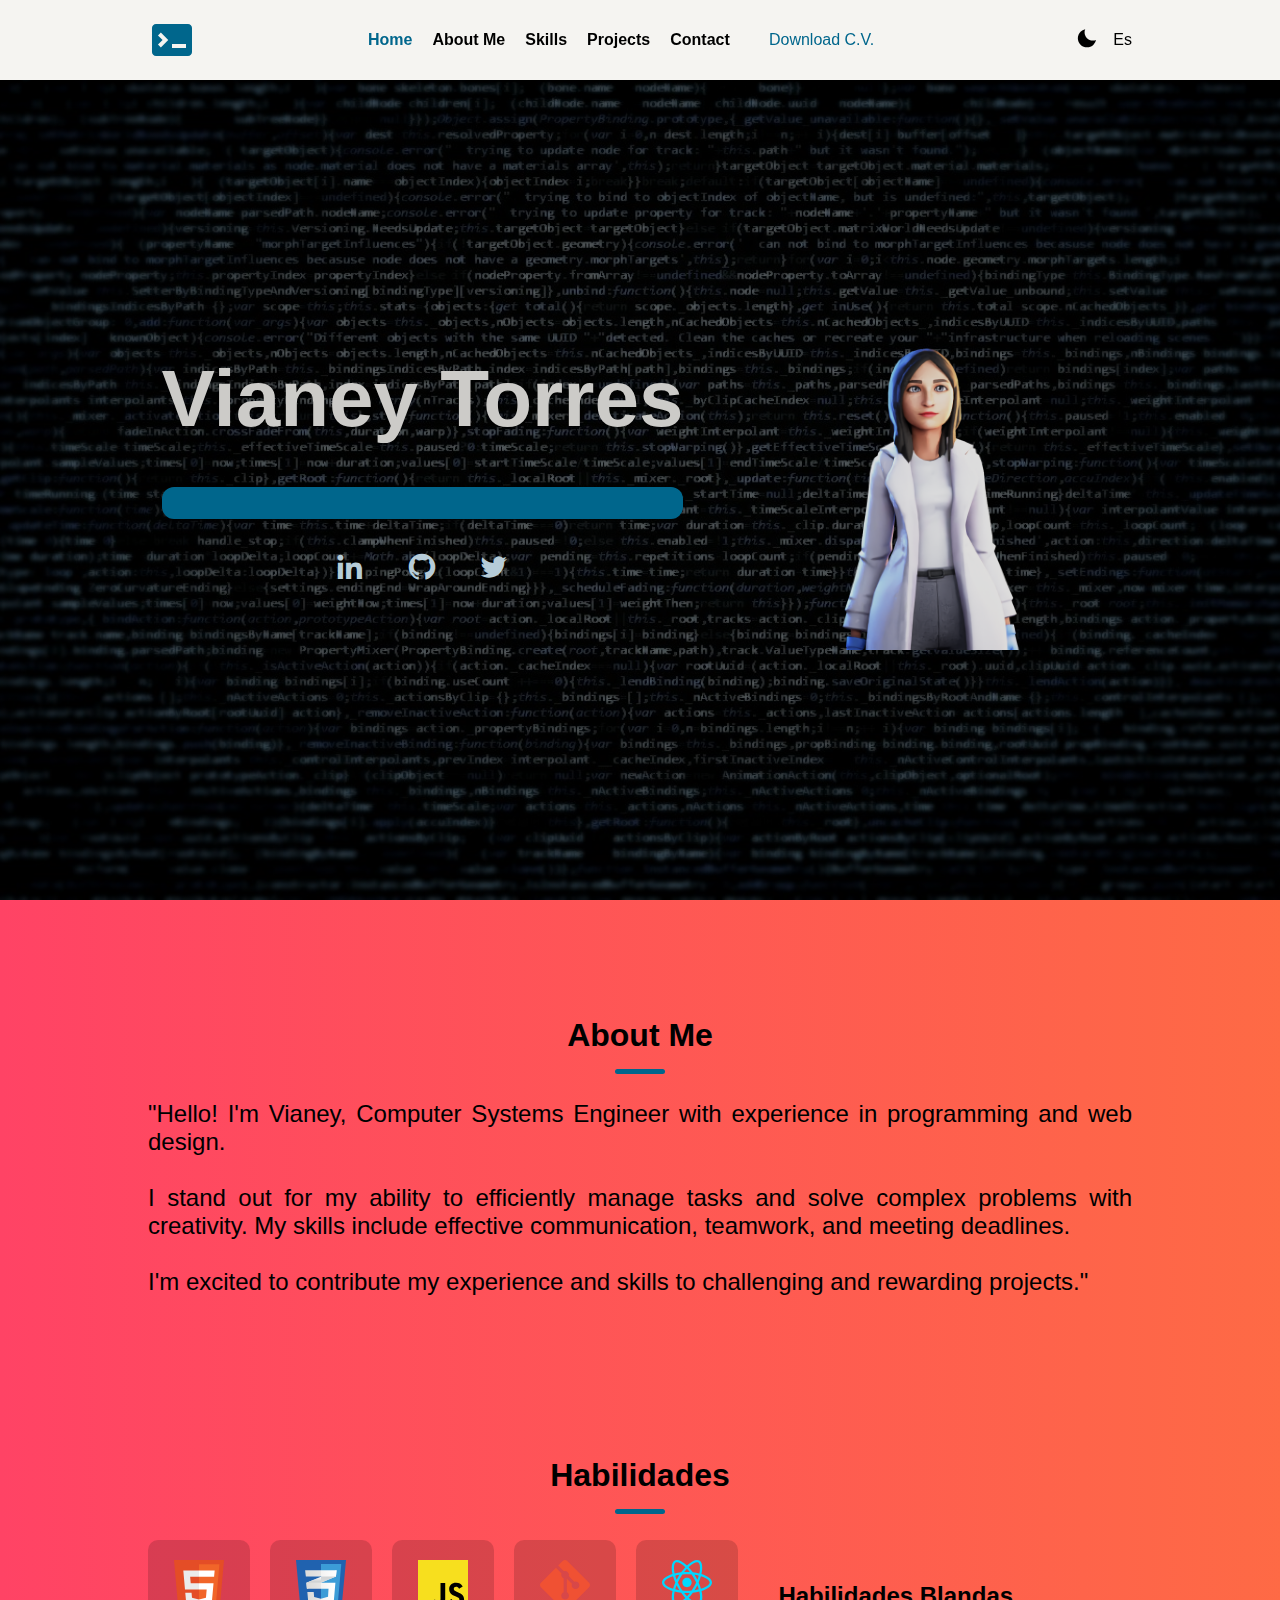
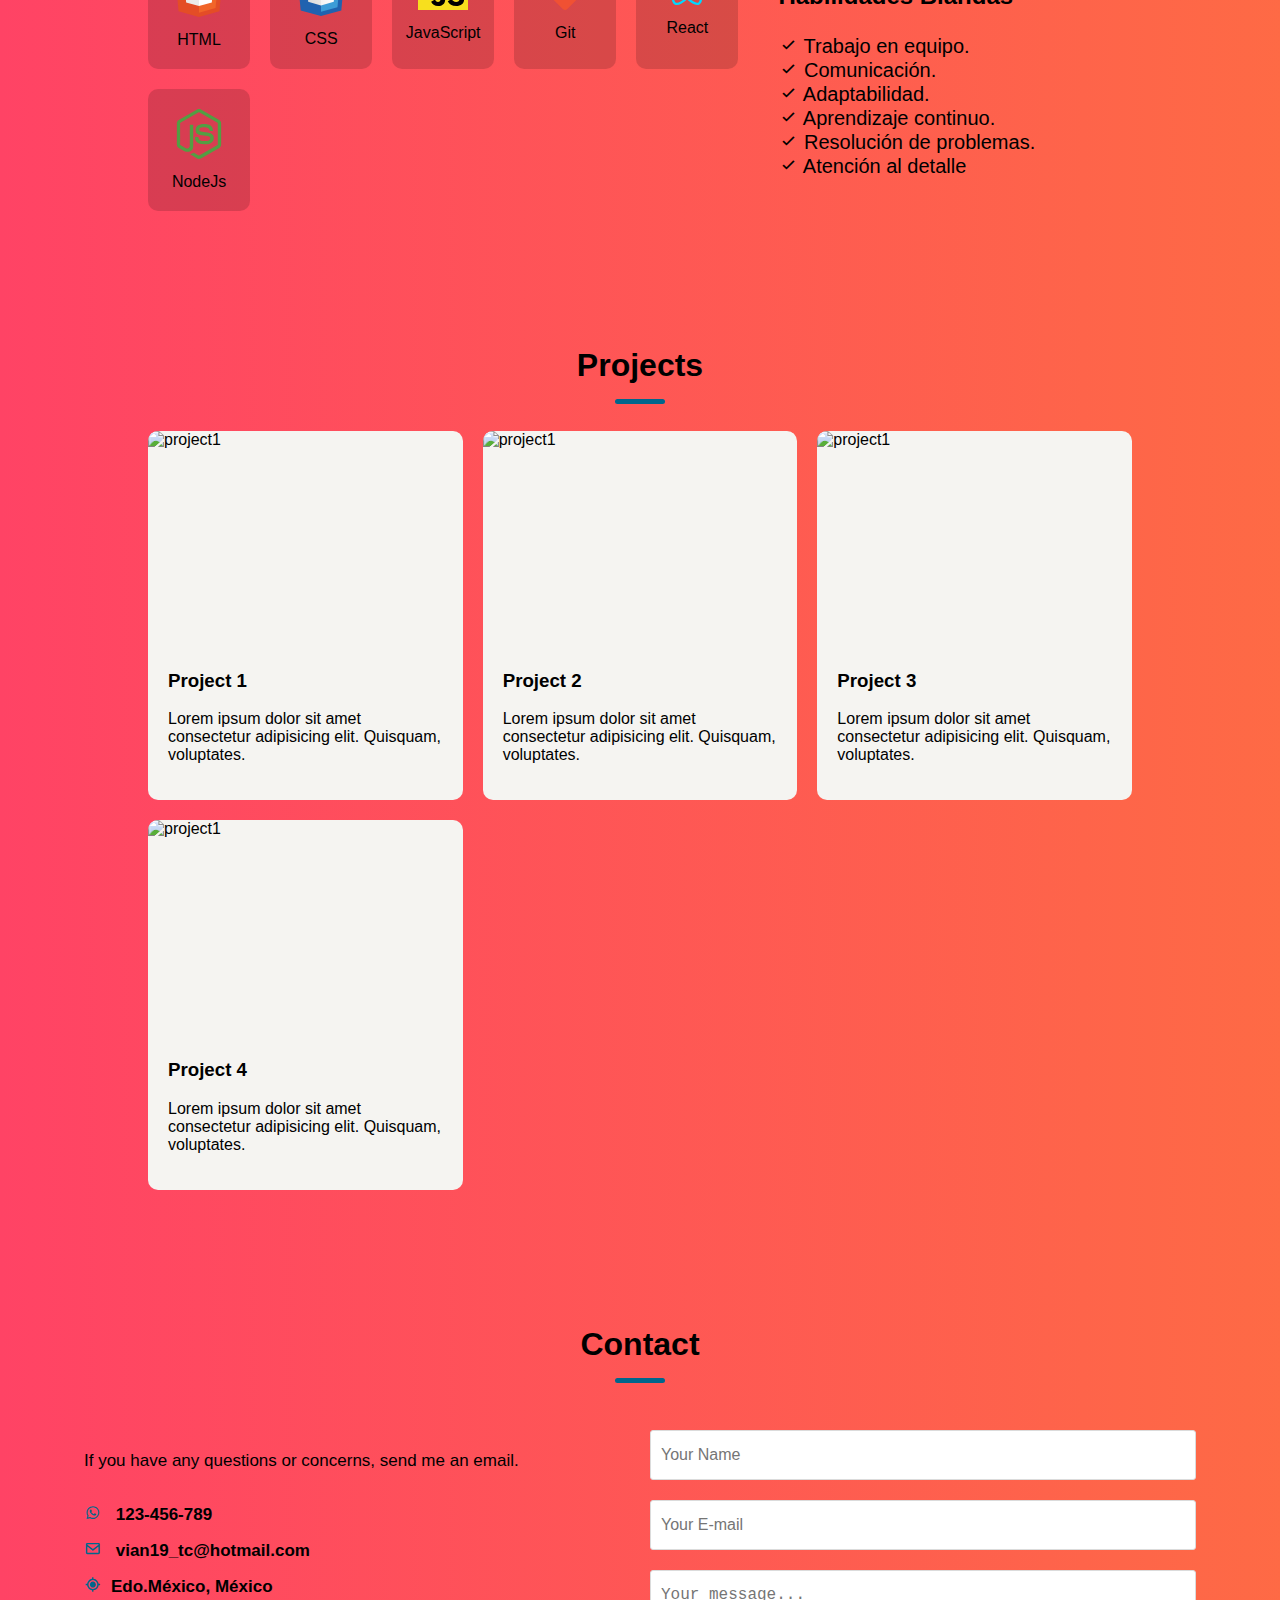
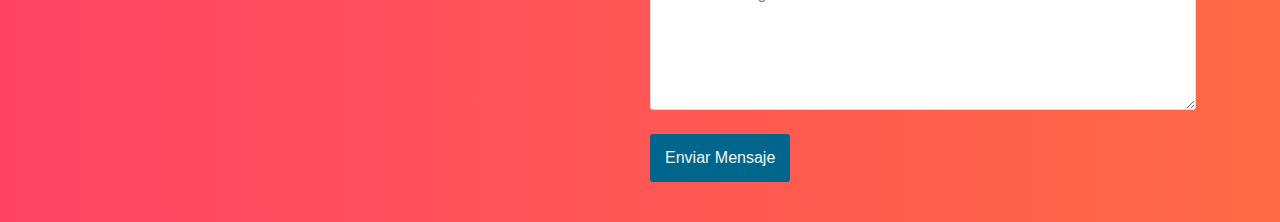
==== en/index.html @ c2d7b0e7 "first_commit" ====
<!DOCTYPE html>
<html lang='en'>
  <head>
    <meta charset='UTF-8'>
    <meta name='viewport' content='width=device-width, initial-scale=1.0'>
    <title>💼 Vianey Torres</title>
    <link rel='stylesheet' href='../assets/css/style.css'>
    <link href='https://unpkg.com/boxicons@2.1.4/css/boxicons.min.css' rel='stylesheet'>
  </head>
  <body>
    <!-- Header -->
    <header class="header">
      <nav class="nav container">
        <a href="../en/index.html" class="logo">           
          <div class="logo_png"><i class='bx bxs-terminal'></i></div>
        </a>

        <div id="menu" class="menu clase2 clase3">
          <button type="button" id="btnClose" class="btn btn-close" aria-label="cerrar">            
            <i class='bx bx-x'></i>
          </button>

          <ul class='menu__list'>
            <li class='menu__item'>
              <a href='#hero' class='menu__link active'>Home</a>
            </li>
            <li class='menu__item'>
              <a href='#about' class='menu__link'>About Me</a>
            </li>
            <li class='menu__item'>
              <a href='#skills' class='menu__link'>Skills</a>
            </li>
            <li class='menu__item'>
              <a href='#projects' class='menu__link'>Projects</a>
            </li>
            <!--
            <li class='menu__item'>
              <a href='#reviews' class='menu__link'>Reviews</a>
            </li>-->
            <li class='menu__item'>
              <a href='#contact' class='menu__link'>Contact</a>
            </li>
          </ul>

          <a href='../assets/docs/TorresVianey_cv.pdf' class="btn btn-resume" target="_blank">
            Download C.V.
          </a>
        </div>

        <div class="btns">
          <button type="button" id="btnOpen" class="btn btn-open" aria-label="abrir">
            <i class='bx bx-menu'></i>
          </button>

          <button type="button" id="btnTheme" class="btn btn-theme" aria-label="theme">
            <i class='bx bxs-moon'></i>
          </button>

          <div class="btn-lang">
            <a href='/index.html'>Es</a>
          </div>
        </div>
      </nav>
    </header>

    <main class="main">
<!-- ======= Hero Section ======= -->
      <section id="hero" class="section hero">
        <div class='container hero__container'>

          <div class="hero__content-img">
            <img src='../assets/img/coat.png' class="hero__img" alt='profile'>
          </div>

          <div class="hero__content-body">
            <h1 class="hero__title"><span class="hero__animation"><span class="hero__name">Vianey Torres</span></h1>
            <p class="hero__description">
              <span id="typing"></span>
            </p>

            <ul class='social'>
              <li class='social__item'>
                <a href='https://www.linkedin.com/in/vianey-torres-cabrera-b6882985' class='social__link' aria-label="linkedin" target="_blank">
                  <i class='bx bxl-linkedin'></i>
                </a>
              </li>
              <li class='social__item'>
                <a href='https://github.com/VianeyTorresCabrera' class='social__link' aria-label="github" target="_blank">
                  <i class='bx bxl-github'></i>
                </a>
              </li>
              <li class='social__item'>
                <a href='https://twitter.com/cabrera_to84642' class='social__link' aria-label="twitter" target="_blank">
                  <i class='bx bxl-twitter'></i>
                </a>
              </li>
            </ul>
          </div>
        </div>
      </section>
<!-- =======About Section ======= -->
      <section id='about' class="section about">
        <div class='container'>
          <h2 class='section section__title'>About Me</h2>

          <div class='about__content'>
            <p>"Hello! I'm Vianey, Computer Systems Engineer with experience in programming and web design.
              <br><br>I stand out for my ability to efficiently manage tasks and solve complex problems with creativity.
              My skills include effective communication, teamwork, and meeting deadlines.
              <br><br>I'm excited to contribute my experience and skills to challenging and rewarding projects."</p>            
          </div>
        </div>
      </section>
<!-- ======= Skills Section ======= -->
<section id='skills' class="section skills">
  <div class='container'>
    <h2 class='section section__title'>Habilidades</h2>

    <div class='skills__content'>
      <div class="skills__container">
        <div class='skills__card'>
          <div class="skills__icon">
            <img class="icon-bounce" src='../assets/icons/html.svg' alt='html'>
          </div>
          <span class="skills__text">HTML</span>
        </div>

        <div class='skills__card'>
          <div class="skills__icon">
            <img class="icon-pulse" src='../assets/icons/css.svg' alt='html'>
          </div>
          <span class="skills__text">CSS</span>
        </div>

        <div class='skills__card'>
          <div class="skills__icon">
            <img class="icon-swing" src='../assets/icons/javascript.svg' alt='html'>
          </div>
          <span class="skills__text">JavaScript</span>
        </div>

        <div class='skills__card'>
          <div class="skills__icon">
            <img class="icon-shake" src='../assets/icons/git.svg' alt='html'>
          </div>
          <span class="skills__text">Git</span>
        </div>

        <div class='skills__card'>
          <div class="skills__icon">
            <img class="icon-spin" src='../assets/icons/react.svg' alt='html'>
          </div>
          <span class="skills__text">React</span>
        </div>

        <div class='skills__card'>
          <div class="skills__icon">
            <img class="icon-blink" src='../assets/icons/nodejs.svg' alt='html'>
          </div>
          <span class="skills__text">NodeJs</span>
        </div>
      </div>
      <div>
        <h3 class="skills__subtitle">Habilidades Blandas</h3>

        <ul class='skills__list'>
          <li class='skills__item'>
            <i class='bx bx-check'></i>
            <span>Trabajo en equipo.</span>
          </li>
          <li class='skills__item'>
            <i class='bx bx-check'></i>
            <span>Comunicación.</span>
          </li>
          <li class='skills__item'>
            <i class='bx bx-check'></i>
            <span>Adaptabilidad.</span>
          </li>
          <li class='skills__item'>
            <i class='bx bx-check'></i>
            <span>Aprendizaje continuo.</span>
          </li>
          <li class='skills__item'>
            <i class='bx bx-check'></i>
            <span>Resolución de problemas.</span>
          </li>
          <li class='skills__item'>
            <i class='bx bx-check'></i>
            <span>Atención al detalle</span>
          </li>
        </ul>
      </div>
    </div>
  </div>
</section>
<!-- ======= Projects Section ======= -->
      <section id='projects' class="section projects">
        <div class='container'>
          <h2 class='section section__title'>Projects</h2>

          <div class='projects__container'>
            <div class='projects__card'>
              <div class='project__img-container'>
                <img src='https://plantillashtmlgratis.com/wp-content/uploads/2019/images/page281/zay-shop.jpeg' alt='project1' class='projects__img'>

                <div class="projects__links">
                  <a href='#'>View Code</a>
                  <a href='#'>View Project</a>
                </div>
              </div>
              <div class='projects__content'>
                <h3 class='projects__title'>Project 1</h3>
                <p class='projects__text'>Lorem ipsum dolor sit amet consectetur adipisicing elit. Quisquam, voluptates.</p>
              </div>
            </div>

            <div class='projects__card'>
              <div class='project__img-container'>
                <img src='https://plantillashtmlgratis.com/wp-content/uploads/2019/images/themeforest/ranna-23245048.jpeg' alt='project1' class='projects__img'>

                <div class="projects__links">
                  <a href='#'>View Code</a>
                  <a href='#'>View Project</a>
                </div>
              </div>
              <div class='projects__content'>
                <h3 class='projects__title'>Project 2</h3>
                <p class='projects__text'>Lorem ipsum dolor sit amet consectetur adipisicing elit. Quisquam, voluptates.</p>
              </div>
            </div>

            <div class='projects__card'>
              <div class='project__img-container'>
                <img src='https://plantillashtmlgratis.com/wp-content/uploads/2019/images/page280/petology.jpeg' alt='project1' class='projects__img'>

                <div class="projects__links">
                  <a href='#'>View Code</a>
                  <a href='#'>View Project</a>
                </div>
              </div>
              <div class='projects__content'>
                <h3 class='projects__title'>Project 3</h3>
                <p class='projects__text'>Lorem ipsum dolor sit amet consectetur adipisicing elit. Quisquam, voluptates.</p>
              </div>
            </div>

            <div class='projects__card'>
              <div class='project__img-container'>
                <img src='https://plantillashtmlgratis.com/wp-content/uploads/2019/images/themeforest/master-lawyer-html-bootstrap-template-20260262.jpeg' alt='project1' class='projects__img'>

                <div class="projects__links">
                  <a href='#'>View Code</a>
                  <a href='#'>View Project</a>
                </div>
              </div>
              <div class='projects__content'>
                <h3 class='projects__title'>Project 4</h3>
                <p class='projects__text'>Lorem ipsum dolor sit amet consectetur adipisicing elit. Quisquam, voluptates.</p>
              </div>
            </div>
          </div>
      </section>


<!-- ======= Contact Section ======= -->
      <section id='contact' class="section contact">
        <h2 class='section section__title'>Contact</h2>
        <div class='container-form'>          
            <div class="info-form">                
                <p>If you have any questions or concerns, send me an email.</p>
                <a href="#"><i class='bx bxl-whatsapp'></i></i></i> 123-456-789</a>
                <a href="mailto:vian19_tc@hotmail.com"><i class="bx bx-envelope"></i> vian19_tc@hotmail.com</a>
                <a href="#"><i class='bx bx-current-location' ></i></i>Edo.México, México</a>
            </div>
            <form action="https://formsubmit.co/vian19_tc@hotmail.com" method="post">
                <input type="text" name="nombre" placeholder="Your Name" class="campo">
                <input type="email" name="email" placeholder="Your E-mail" class="campo">
                <textarea name="mensaje" placeholder="Your message..."></textarea>
                <button type="submit" name="enviar"  class="btn-enviar">Enviar Mensaje</button>
                <input type="hidden" name="_next" value="https://main--portafolio-vianey-torres.netlify.app/">
                <input type="hidden" name="_captcha" value="false">
            </form>   
        </div>
      </section>
    </main>

    <script src="https://unpkg.com/typed.js@2.1.0/dist/typed.umd.js"></script>
    <script src="https://unpkg.com/scrollreveal@4.0.0/dist/scrollreveal.min.js"></script>
    <script src="../assets/js/index.js"></script>
    
  </body>
</html>
---- assets/css/style.css ----
/*
    --primary-100:#d4eaf7;
    --primary-200:#b6ccd8;
    --primary-300:#3b3c3d;
    --accent-100:#71c4ef;
    --accent-200:#00668c;
    --text-100:#1d1c1c;
    --text-200:#313d44;
    --bg-100:#fffefb;
    --bg-200:#f5f4f1;
    --bg-300:#cccbc8;
      
*/


:root {
  --header-height: 60px;
  --bg-body: #fff;
  --txt-body: #000;
  --bg-nav: #f5f4f1;  
  --color-primary: #00668c;
  --btn-color: #000;
  --btn-social: #b6ccd8;
  --bg-300:#cccbc8;
}

body.dark {
  --bg-body: #222;
  --txt-body: #f0f0f0;
  --bg-nav: #111;
  --btn-color: #fff;
  --color-primary: #00668c;
  background: linear-gradient(270deg, #000009, #464F51, #011936, #023C40);
  background-size: 800% 800%;
  animation: gradientAnimation 15s ease infinite;
  z-index: -1;  
}

html {
  /* root */
  font-size: 16px;
  box-sizing: border-box;
  scroll-behavior: smooth;
}

*,
*::before,
*::after {
  box-sizing: inherit;
}

body {
  /*background-color: var(--bg-body);*/
  background: linear-gradient(270deg, #9D69A3, #00D9C0, #FCAB10, #FF4365);
  background-size: 800% 800%;
  color: var(--txt-body);
  font-family:'Segoe UI', Tahoma, Geneva, Verdana, sans-serif;
  margin: 0;
  font-size: 1rem;
  animation: gradientAnimation 15s ease infinite;
  z-index: -1;  
}

/**animated background***/

@keyframes gradientAnimation {
  0% {
      background-position: 0% 50%;
  }
  50% {
      background-position: 100% 50%;
  }
  100% {
      background-position: 0% 50%;
  }
}

.content {
  z-index: 1;
  text-align: center;
}



img {
  max-width: 100%;
  height: auto;
}

/* Utilities */
.section {
  padding: 45px 0 20px;
}

.section__title {
  position: relative;
  text-align: center;
}

.section__title::after {
  position: absolute;
  left: 50%;
  bottom: 0;
  content: '';
  display: inline-block;
  width: 50px;
  height: 5px;
  border-radius: 4px;
  background-color: var(--color-primary);
  transform: translateX(-50%);
}

.container {
  max-width: 1024px;
  margin: 0 auto;
  padding: 0 20px;
}

.about__content{
text-align: justify;
}

.btn {
  color: var(--btn-color);
  border: none;
  padding: .75em 1.2em;
  cursor: pointer;
}

.main {
  overflow: hidden;
}

/*================== Header======================= */
.header {
  position: fixed;
  top: 0;
  left: 0;
  width: 100%;
  background-color: var(--bg-nav);
  box-shadow: 0 0 25px #00000036;
  z-index: 1000;
}

.nav {
  height: var(--header-height);
  display: flex;
  justify-content: space-between;
  align-items: center;
}

.logo {  
  display: flex;   
}

.logo_png{
 width: 5em;
}

.bxs-terminal{
 font-size: 3em;
 color: var(--color-primary);
}


.menu {
  /* custome propertie */
  /* --nombre-de-la-propiedad: valor; */
  display: flex;
  gap: 20px;
  background-color: var(--bg-color);
}

.menu__list {
  display: flex;
  list-style: none;
  padding: 0;
  margin: 0;
  align-items: center;
  gap: 20px;
}

.menu__link {
  color: var(--color-text);
  font-weight: 600;
  text-decoration: none;
  transition: color .3s;
}

.menu__link:hover {
  color: var(--color-primary);
}

.menu__link.active {
  color: var(--color-primary);
}

/*.btn-resume {  
  border-bottom: 2px solid transparent;
  color: var(--color-text);
  font-weight: 600;
  text-decoration: none;
  transition: background-color .5s;

}

.btn-resume:hover {  
  border-bottom: 2px solid var(--color-primary);
  color: var(--color-primary);
}*/

.btn-resume{
  position: relative;
overflow: hidden;
display: inline-block;
text-decoration: none;
color: var(--color-primary);
}

.btn-resume:after{
  content: "";
  position: absolute;
  bottom: 0;
  left: -100%;
  width: 100%;
  height: 2px;
  background: var(--color-primary);
  transition: left .8s;
  -webkit-transition: left .8s;
  -moz-transition: left .8s;
  -ms-transition: left .8s;
  -o-transition: left .8s;
}
  
  .btn-resume:hover:after{
  left: 0;
  }



/**/

.btn-close {
  position: absolute;
  background-color: rgba(0, 0, 0, 50%);
  color: #fff;
  top: 20px;
  right: 20px;
  font-size: 28px;
  width: 48px;
  height: 48px;
  padding: .5em;
  display: flex;
  justify-content: center;
  align-items: center;
  border-radius: 50%;
  transition: background-color .5s;
}

.btn-close:hover {
  background-color: #1b8a83;
}

.btns {
  display: flex;
  gap: 15px;
}

.btn-open {
  background-color: transparent;
  font-size: 28px;
  padding: 0;
}

.btn-theme {
  background-color: transparent;
  font-size: 22px;
  padding: 0;
}

.btn-lang {
  display: flex;
  justify-content: center;
  align-items: center;
}

.btn-lang a {
  color: var(--color-text);
  text-decoration: none;
}

/* Hero */
.hero {
  background: linear-gradient(0deg, #00000070, #00000070 40%), url('../img/bg3.jpg');
  background-size: cover;
  /* cover | contain */
  background-repeat: no-repeat;
  background-position: center;
  background-attachment: fixed;


  min-height: 100vh;
  display: flex;
  justify-content: center;
  align-items: center;
  animation: moveBackground 20s linear infinite;
}

/*******animation hero-background********/
@keyframes moveBackground {
  0% {
      background-position: 0% 0%;
  }
  50% {
      background-position: 100% 50%;
  }
  100% {
      background-position: 0% 0%;
  }
}

.hero__container {
  display: flex;
  flex-direction: column;
  align-items: center;
}

.hero__title {
  text-align: center;
  font-size: 2.5rem;
  font-weight: 400;
  color: #d4eaf7;
}

.hero__name {
  font-size: 3.2rem;
  color: var(--bg-300);
  font-weight: 700;
}

.hero__description {
  min-width: 300px;
  border-color:10px solid #000;
}

/*.hero__animation {  
  display: inline-block;
  transform-origin: 70% 70%;
  animation: saludo-animacion 2.5s infinite;
}*/

.hero__content-img {
  position: relative;
  width: 250px;
  height: 250px;
  border-radius: 50%;
  overflow: hidden;
}

.hero__img {
  width: 100%;
  height: 100%;
  object-fit: cover;
  transition: transform .5s;
}

.hero__img:hover {
  transform: scale(1.1);
}

@keyframes saludo-animacion {
  0% {
    transform: rotate(0deg);
  }

  10% {
    transform: rotate(14deg);
  }

  20% {
    transform: rotate(-8deg);
  }

  30% {
    transform: rotate(14deg);
  }

  40% {
    transform: rotate(-4deg);
  }

  50% {
    transform: rotate(10deg);
  }

  60% {
    transform: rotate(0deg);
  }

  100% {
    transform: rotate(0deg);
  }
}

.hero__description {
  font-size: 1.5rem;
  padding: .5em 1em;
  background-color: var(--color-primary);
  border-radius: 12px;
  text-align: center;
}

.social {
  list-style: none;
  padding: 0;
  margin: 30px 0;

  display: flex;
  width: 100%;
  justify-content: center;
  gap: 20px;
}

.social__link {
  color: var(--btn-social);
}

.social__link i {
  font-size: 24px;
  transform: scale(1);
  transition: color .5s, transform .3s;
  -webkit-transition: color .5s, transform .3s;
  -moz-transition: color .5s, transform .3s;
  -ms-transition: color .5s, transform .3s;
  -o-transition: color .5s, transform .3s;
}

.social__link i:hover {
  transform: scale(1.3);
  color: var(--color-primary);
}

/* Skills */
.skills__container {
  display: grid;
  grid-template-columns: repeat(auto-fit, minmax(100px, 1fr));
  gap: 20px;
}

.skills__card {
  background-color: #00000027;
  border-radius: 10px;
  padding: 20px;

  display: flex;
  flex-direction: column;
  align-items: center;
  gap: 10px;
}

.skills__icon {
  width: 50px;
  transition: transform 0.3s ease;
}

/***animated icons***/
.icon-bounce {
  animation: bounce 2s infinite;
}

/*html*/
.icon-bounce {
 animation: bounce 2s infinite;
}

@keyframes bounce {
  0%, 20%, 50%, 80%, 100% {
      transform: translateY(0);
  }
  40% {
      transform: translateY(-20px);
  }
  60% {
      transform: translateY(-10px);
  }
}

/*CSS*/
/* Efecto de pulso */
.icon-pulse {
  animation: pulse 1.5s infinite;
}

@keyframes pulse {
  0%, 100% {
      transform: scale(1);
  }
  50% {
      transform: scale(1.1);
  }
}

/* JS */
.icon-swing {
  animation: swing 2s infinite;
}

@keyframes swing {
  0% {
      transform: rotate(0deg);
  }
  25% {
      transform: rotate(15deg);
  }
  50% {
      transform: rotate(-15deg);
  }
  75% {
      transform: rotate(10deg);
  }
  100% {
      transform: rotate(0deg);
  }
}

/* Git */
.icon-shake {
  animation: shake 1s infinite;
}

@keyframes shake {
  0%, 100% {
      transform: translateX(0);
  }
  25% {
      transform: translateX(-5px);
  }
  50% {
      transform: translateX(5px);
  }
  75% {
      transform: translateX(-5px);
  }
}

/*React*/
.icon-spin {
  animation: spin 3s linear infinite;
}

@keyframes spin {
  0% {
      transform: rotate(0deg);
  }
  100% {
      transform: rotate(360deg);
  }
}

/* Node */
.icon-blink {
  animation: blink 2s infinite;
}

@keyframes blink {
  0%, 100% {
      opacity: 1;
  }
  50% {
      opacity: 0.3;
  }
}

 /* Postgress */
 .icon-zoomin {
  animation: zoomin 1.5s infinite;
}

@keyframes zoomin {
  0%, 100% {
      transform: scale(1);
  }
  50% {
      transform: scale(1.2);
  }
}

/* Postman */
.icon-wobble {
  animation: wobble 2s infinite;
}

@keyframes wobble {
  0%, 100% {
      transform: rotate(0deg);
  }
  25% {
      transform: rotate(5deg);
  }
  50% {
      transform: rotate(-5deg);
  }
  75% {
      transform: rotate(5deg);
  }
}





.skills__text {
  display: block;
  text-align: center;
}

.skills__content {
  display: flex;
  flex-direction: column;
  gap: 40px;
}

.skills__list {
  list-style: none;
  padding: 0;
}

/*==========================PROYECTS===============================*/

.projects__container {
  display: grid;
  grid-template-columns: repeat(auto-fit, minmax(300px, 1fr));
  gap: 20px;
}

.projects__card {
  /*background-color: #00000011;*/
  background-color: var(--bg-nav);
  /* width: 300px; */
  border-radius: 10px;
  overflow: hidden;
}

.project__img-container {
  position: relative;
  width: 100%;
  height: 200px;
  overflow: hidden;
}

.projects__img {
  width: 100%;
  height: 100%;
  object-fit: cover;
  transition: transform .5s;
}

.projects__card:hover .projects__img {
  /*transform: scale(1.25);*/
opacity: 0.7;
}

.projects__links {
  position: absolute;
  bottom: 0;
  display: flex;
  justify-content: flex-end;
  gap: 10px;
  width: 100%;
}

.projects__links a {
  visibility: hidden;
  opacity: 0;
  font-size: 12px;
  color: var(--color-text);
  background-color: var(--color-primary);
  padding: .5em 1em;
  display: inline-block;
  border-radius: 4px 4px 0 0;
  transition: opacity .5s;
}

.projects__card:hover .projects__links a {
  visibility: visible;
  opacity: 1;
}

.projects__content {
  padding: 20px;
}


  /*================REVIEWS===================*/

  .sContainer{
    width: 90%;
    /*min-height: 80vh;*/
    max-width: 1200px;
    margin: 0 auto;
    overflow: hidden;
}

.slider{
    background-color: var(--bg-body);
    padding: 40px 0;
}

.slider__container{
    display: grid;
    grid-template-columns: 50px 1fr 50px;
    align-items: center;
    gap: 1em;
}

.slider__body{
    grid-column: 2/3;
    grid-row: 1/2;
    opacity: 0;
    pointer-events: none;
    display: grid;
    background-color:var(--bg-nav);
    grid-template-columns: 1fr max-content;
    align-items: center;
    border-radius: 20px;
    transition: opacity 1.5s;    
}

.slider__body--show{
    opacity: 1;
    pointer-events: unset;
    padding-left: 20px;
}

.slider__texts{
    max-width: 600px;
}

.subtitle{
    font-size: 2.5rem;
    margin-bottom: 20px;
}

.slider__review{
    font-weight: 300;
    font-size: 20px;
    line-height: 1.7;
}

.slider__img{
    width: 230px;
    height: 230px;
    border-radius: 50%;
    object-fit: cover;
    display: block;
    margin: 0 auto;
}

.slider__arrow{
    cursor: pointer;
    width: 90%;
}

.slider__arrow:nth-of-type(2){
    justify-self: end;
}




/*==========================CONTACT==================================*/
.container-form{
  width: 90%;
  /*max-width: 1100px;*/
  margin: 0 auto;
  display: grid;
  grid-template-columns: repeat(auto-fit, minmax(280px, 1fr));  
  /*grid-template-columns: repeat(2,1fr);*/
  grid-gap: 20px;
  /*margin-top: 90px;*/
  padding: 20px;
  justify-content: center;

}

.contact_form{
  text-align: center;
}

.container-form h2{
  margin-bottom: 15px;
  font-size: 35px
}
.container-form p{
  font-size: 17px;
  line-height: 1.6;
  margin-bottom: 30px;
}
.container-form a{
  font-size: 17px;
  display: inline-block;
  text-decoration: none;
  width: 100%;
  margin-bottom: 15px;
  color: var(--txt-body);
  font-weight: 700;
}

.container-form a:hover{
  transform: scale(0.95);
  transition: 1.3;
  -webkit-transition: 1.3;
  -moz-transition: 1.3;
  -ms-transition: 1.3;
  -o-transition: 1.3;
}
.container-form a i{  
  margin-right: 10px; 
  color: var(--color-primary);   
}

.container-form form .campo, textarea{
  width: 100%;
  padding: 15px 10px;
  font-size: 16px;
  border: 1px solid #dbdbdb;
  margin-bottom: 20px;
  border-radius: 3px;
  outline: 0px;
}
.container-form form textarea{
  /*max-width: 500px;*/
  min-width: 00px;
  min-height: 140px;
  max-height: 150px;
}
.container-form .btn-enviar{
  padding: 15px;
  font-size: 16px;
  border: none;
  outline: 0px;
  background: var(--color-primary);
  color: var(--bg-nav);
  border-radius: 3px;
  cursor: pointer;
  transition: all 300ms ease;  
}
.container-form .btn-enviar:hover{
  opacity: 0.7;
}



/*==============================MEDIA QUERIES==========================================*/

/* Dispositivos md Tablet */
/* 0 - 768px */
@media (max-width: 768px) {
  .menu {
    text-align: center;
    background-color: var(--color-primary);
    flex-direction: column;
    justify-content: space-evenly;
    position: fixed;
    top: 0;
    left: -100%;
    bottom: 0;
    width: 100%;
    transition: left .5s;
  }

  .show-menu {
    left: 0;
  }

  .menu__list {
    flex-direction: column;
    gap: 40px;
  }

  .menu__link {
    color: #fff;
    font-size: 20px;
    font-weight: 700;
    text-decoration: none;
    transition: color .3s;
  }

  .menu__link:hover {
    color: #fff;
  }

  .menu__link.active {
    color: var(--txt-body);
  }

  .logo_png{
    max-width: 8em;
  }

  .btn-resume {
    background-color: transparent;
    background-color: var(--bg-alt-color);
    border: 3px solid #fff;
    color: #fff;
    font-weight: 600;
    text-decoration: none;
    width: max-content;
    display: block;
    margin: 0 auto;
    font-size: 20px;
    transition: background-color .5s;
  }

  .btn-resume:hover {
    background-color: #fff;
    color: var(--color-primary);
  }

  .slider__container{
    grid-template-columns: 25px 1fr 25px;
}

.slider__arrow{
   width: 100%;
}

.slider__img{   
    width: 180px;
    height: 180px;
}

.subtitle{
    font-size: 2rem;
    margin-bottom: 15px;
}

.slider__review{
    font-size: 1rem;
    line-height: 1.6;
}

}



@media (min-width: 900px) {
  :root {
    --header-height: 80px;
  }

  .section__title {
    font-size: 1.75rem;
  }

  .btn-close {
    display: none;
  }


  .btn-open {
    visibility: hidden;
  }

  .hero__container {
    flex-direction: row-reverse;
    gap: 60px;
  }

  .hero__content-img {
    border-radius: 10px;
  }

  .hero__title {
    font-size: 3rem;
  }

  .hero__name {
    font-size: 4rem;
  }

  .hero__description {
    min-width: 300px;
  }

  .social {
    gap: 40px;
  }

  .about p {
    font-size: 1.25rem;
  }
}

@media (min-width: 1024px) {
  .section__title {
    font-size: 2rem;
  }

  .hero__content-img {
    width: 375px;
    height: 375px;
  }

  .hero__title {
    font-size: 4rem;
  }

  .hero__name {
    font-size: 5rem;
  }

  .hero__description {
    font-size: 2rem;
  }

  .social__link i {
    font-size: 32px;
  }

  .about p {
    font-size: 1.5rem;
  }

  .skills__content {
    flex-direction: row;
    align-items: center;
  }

  .skills__subtitle {
    font-size: 1.5rem;
  }

  .skills__item {
    font-size: 1.25rem;
  }

  .skills__container {
    width: 60%;
  }

  .slider__body{
    grid-template-columns: 1fr;
    grid-template-rows: max-content 1fr;
    gap: 1em;
}

.slider__picture{
    grid-row: 1/2;
}

.slider__img{   
    width: 210px;
    height: 210px;
}
}

/* Unidades de Medida */
/* Absolutas: px */

/* Relativas: em, rem, %, vw, vh */
/* .por {
  background-color: lightblue;
  width: 50%;
}

.por p {
  width: 70%;
  background-color: lightgreen;
}

.vw {
  width: 50vw;
  background-color: lightgreen;
}

.vw p {
  position: relative;
  top: 10px;
  width: 70vw;
  background-color: lightblue;
} */

/* .por {
  background-color: lightblue;
  width: 100%;
  height: 50%;
}

.vw {
  width: 100vw;
  height: 100vh;
  background-color: lightgreen;
} */

/* min-width de esta anchura para arriba */
/* max-width de esta anchura para abajo */

/* @media screen and (max-width: 200px) {
  .header {
    background-color: lightgreen;
  }
}

@media screen and (min-width: 200px) {
  .header {
    background-color: lightcoral;
  }
}

@media screen and (min-width: 400px) {
  .header {
    background-color: lightblue;
  }
} */
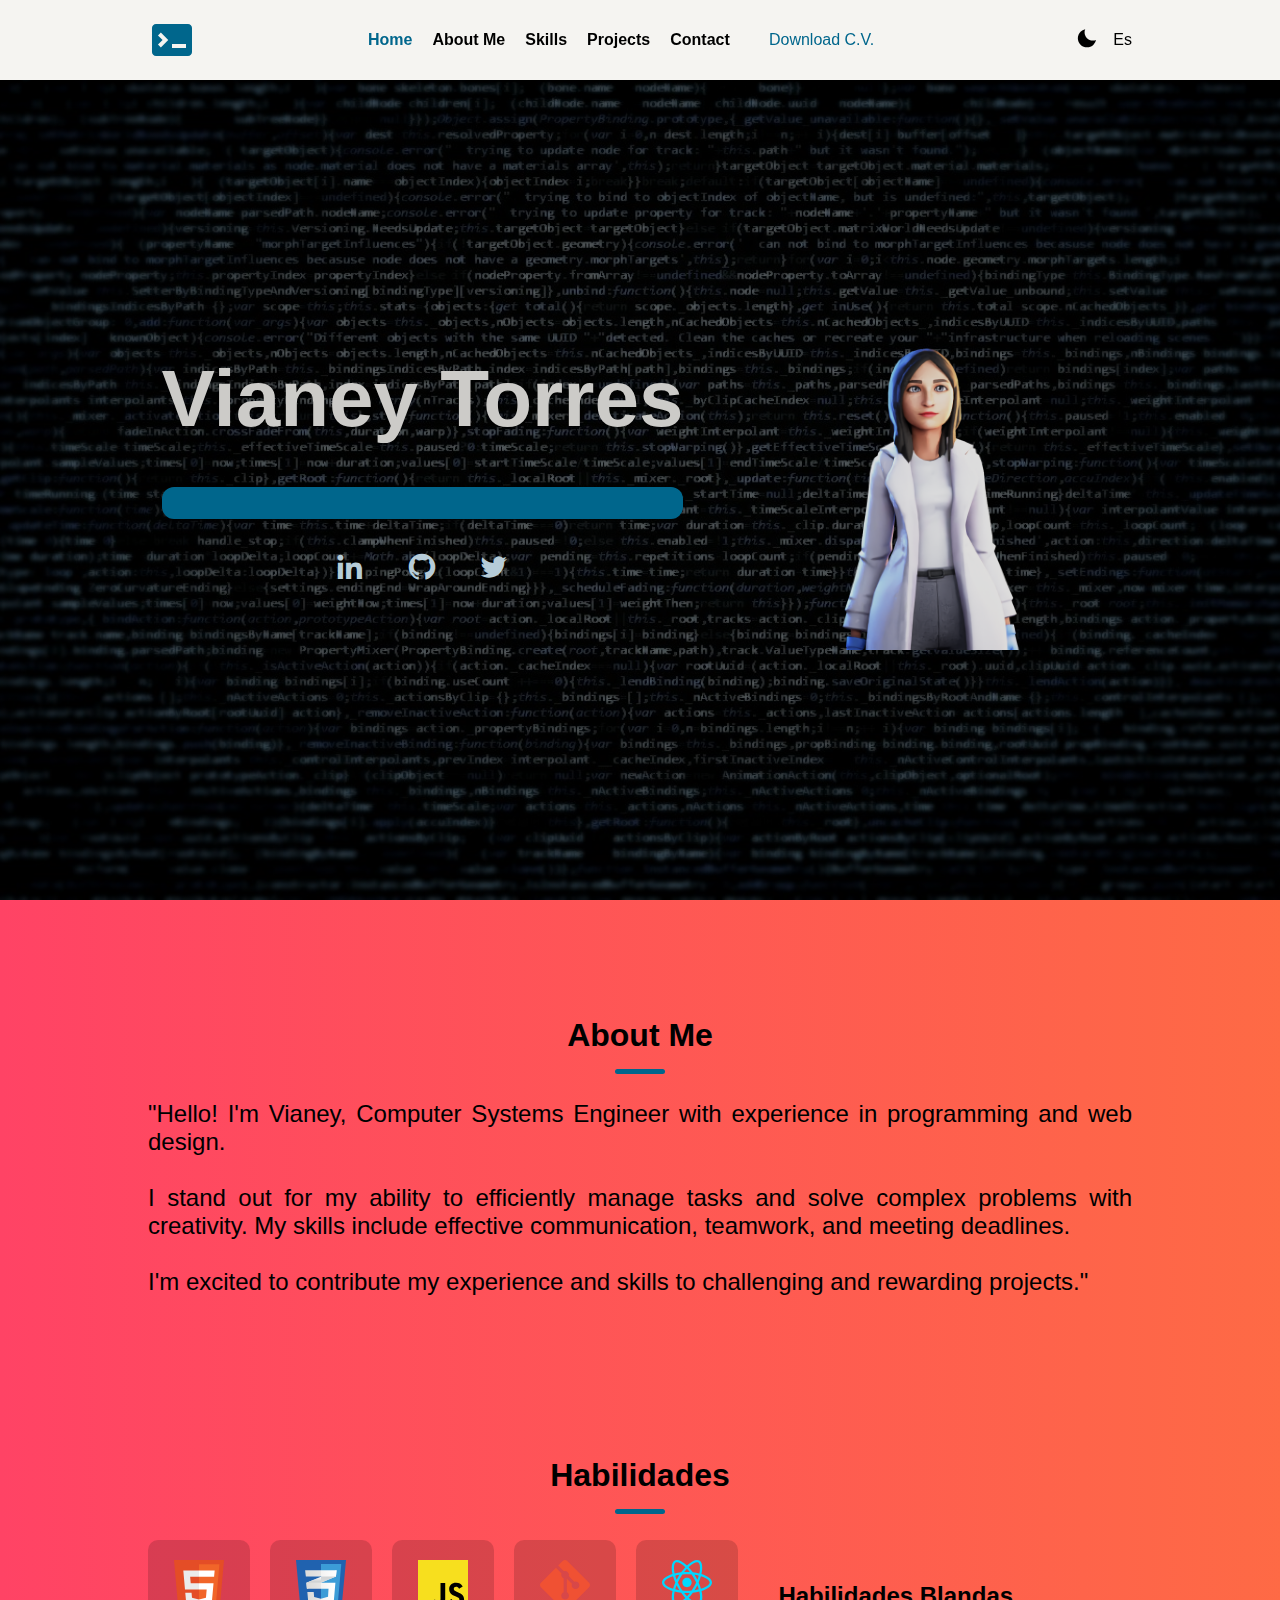
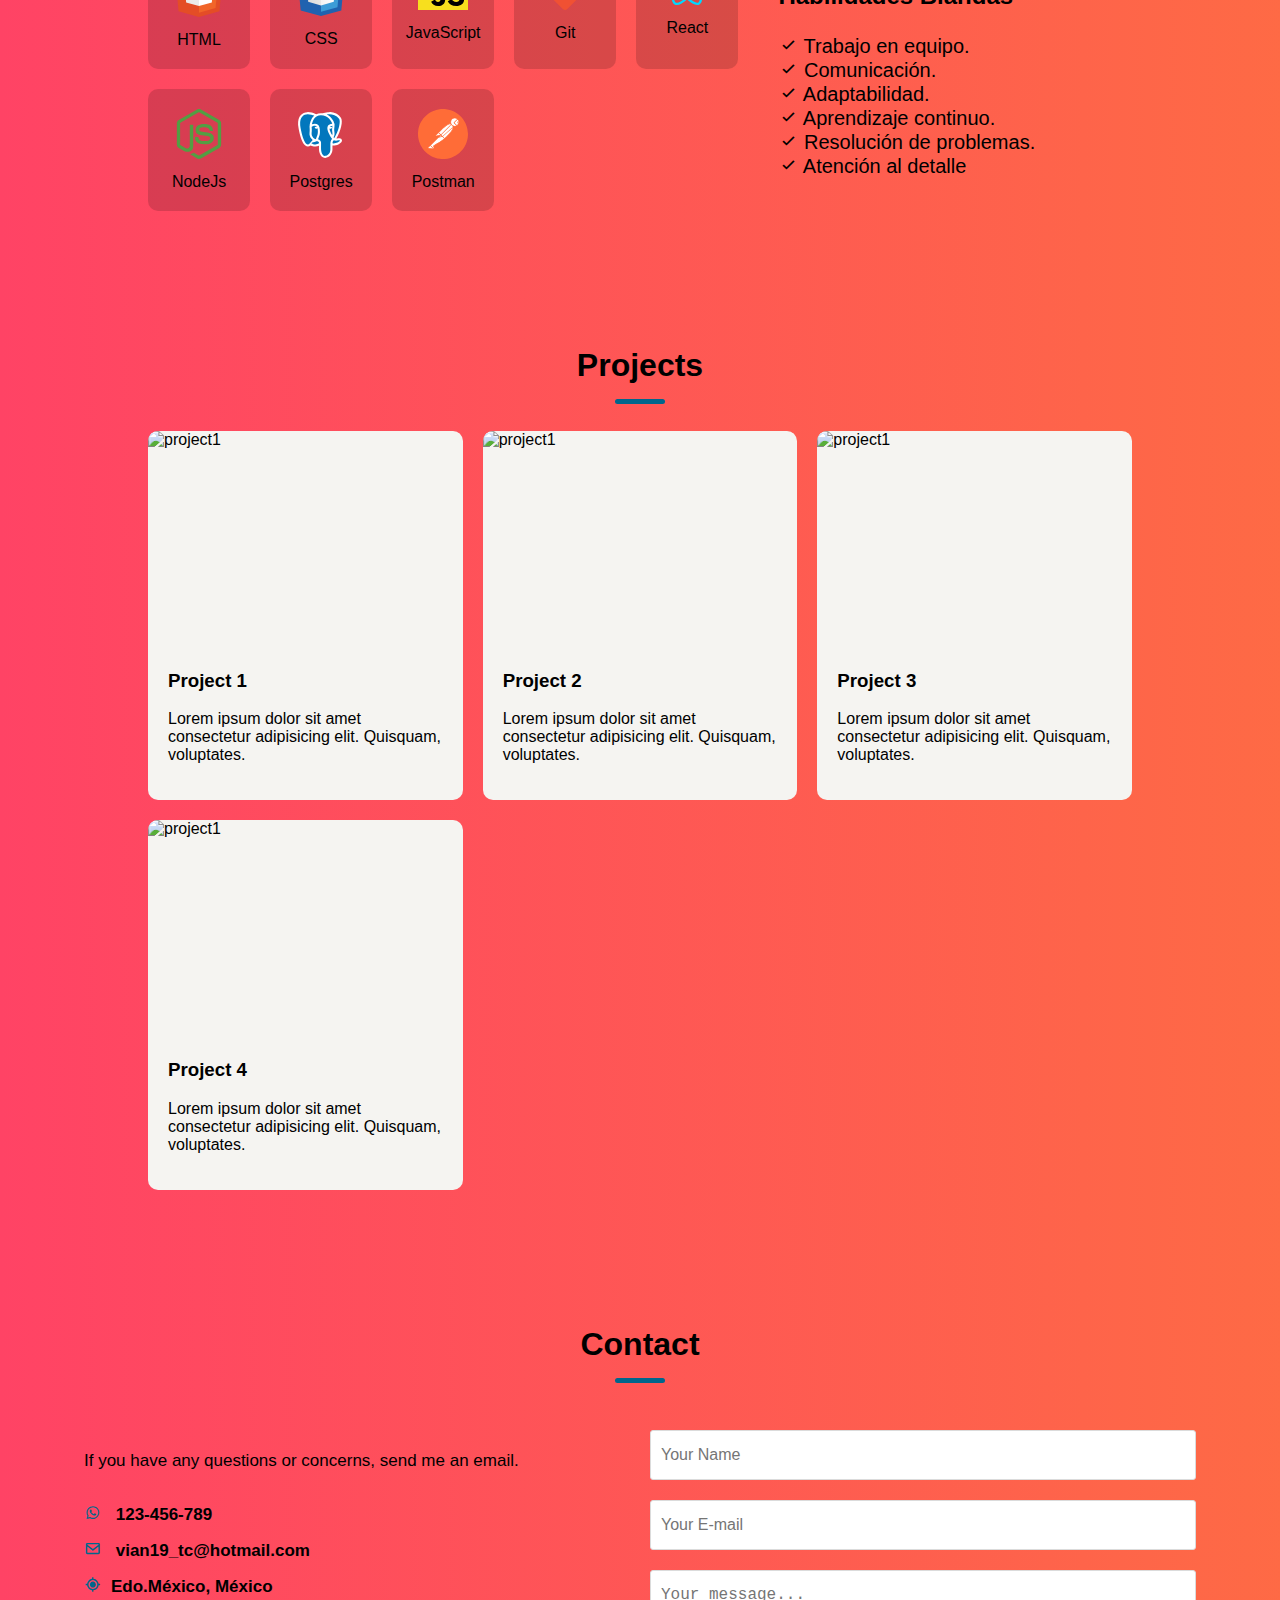
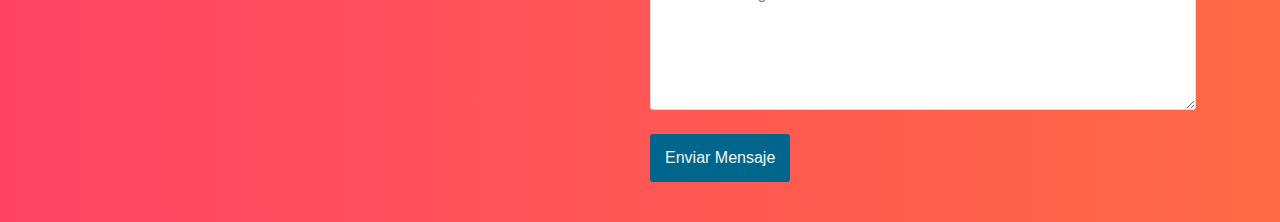
==== commit 2b6b1892: "engl_commit" ====
--- a/en/index.html
+++ b/en/index.html
@@ -159,6 +159,21 @@
           </div>
           <span class="skills__text">NodeJs</span>
         </div>
+
+        <div class='skills__card'>
+          <div class="skills__icon">
+            <img class="icon-zoomin" src='../assets/icons/postgres.svg' alt='html'>
+          </div>
+          <span class="skills__text">Postgres</span>
+        </div>
+
+        <div class='skills__card'>
+          <div class="skills__icon">
+            <img class="icon-wobble" src='../assets/icons/postman.svg' alt='html'>
+          </div>
+          <span class="skills__text">Postman</span>
+        </div>
+
       </div>
       <div>
         <h3 class="skills__subtitle">Habilidades Blandas</h3>
